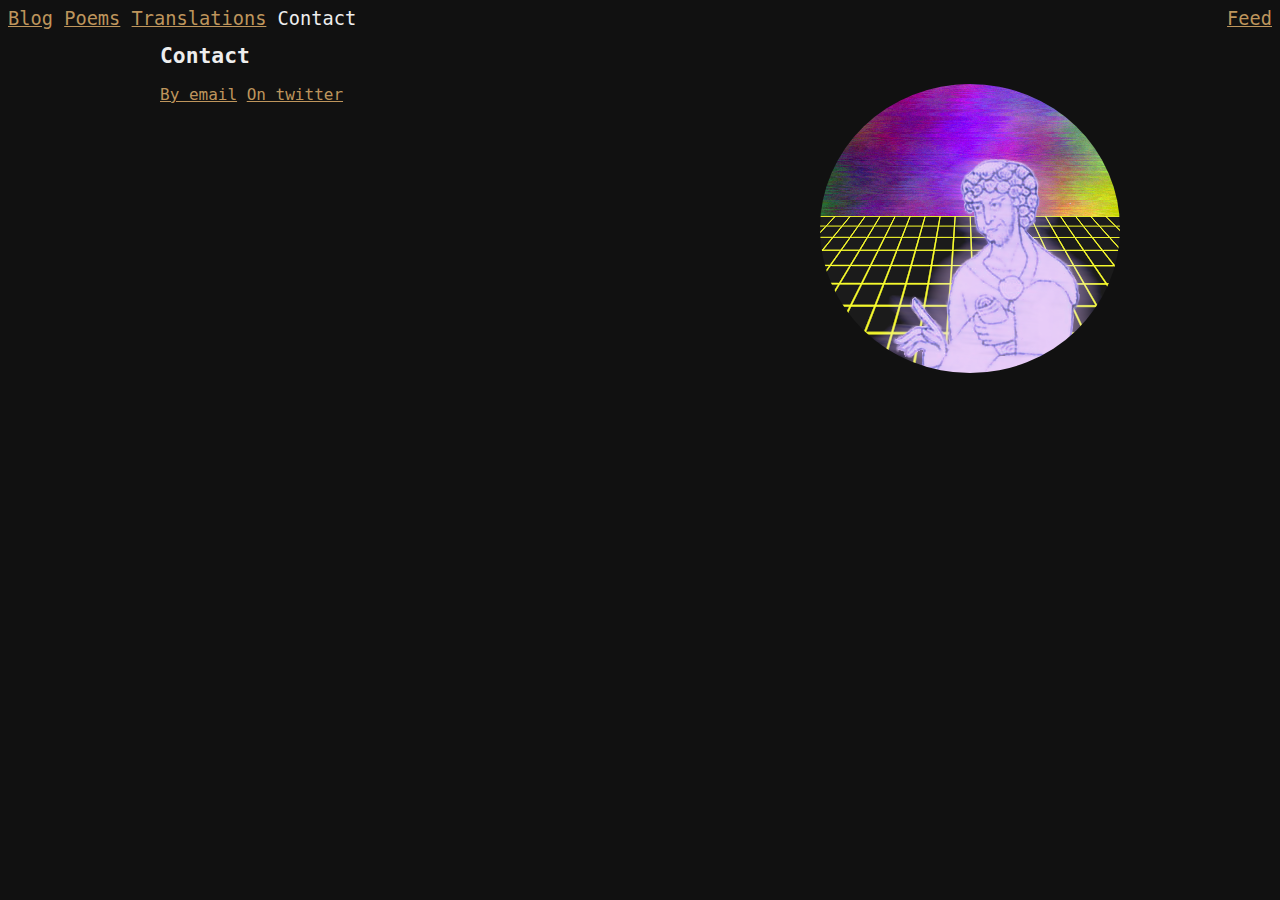
==== contact.html @ 59040940 "20200605" ====
<!DOCTYPE html>
<meta charset="utf-8">

<link rel="stylesheet" type="text/css" href="style.css"/>

<nav>
    <a href="index.html">Blog</a>
    <a href="poems.html">Poems</a>
    <a href="translations.html">Translations</a>
    <span>Contact</span>

    <a style="float: right" href="feed.atom">Feed</a>
</nav>

<article>
<h1>Contact</h1>

<p>
<a href="mailto:philoponus-bindle@protonmail.com">By email</a>
<a href="https://twitter.com/PhiloponusB">On twitter</a>
<img style="float: right" class="contact-card" src="image/headshot.png">
</p>

</article>
---- style.css ----
html {
    background-color: #111;
    color: #eee;
    font-family: Monospace;
    line-height: 175%;
}

nav {
    font-size: 14pt;
}

article {
    font-size: 12pt;
    max-width: 720pt;
    padding: 0 10%;
    margin: 0 auto;
}

/* Paragraphs of main content */
article p {
    text-align: justify;
}

article .quote {
    padding: 2% 5%;
    font-style: italic;
}

article .quote-name {
    text-align: right;
    padding-right: 5%;
    font-variant: small-caps;
    font-size: 12pt;
    font-style: normal;
}

h1 {
    font-size: 16pt;
}

h2 {
    font-size: 14pt;
}

footer {
}

a {
  color: #be955c;
}

a:visited {
  color: #9a4f50;
}

img.main {
  width: 90%;
  margin: auto;
  display: block;
}

img.right {
  max-width: 50%;
  float: right;
}

img.contact-card {
  border-radius: 50%;
}

.author {
    text-align: right;
    padding-right: 5%;
    font-variant: small-caps;
    font-size: 12pt;
}

.date {
    text-align: right;
    padding-right: 5%;
    font-size: 10pt;
}
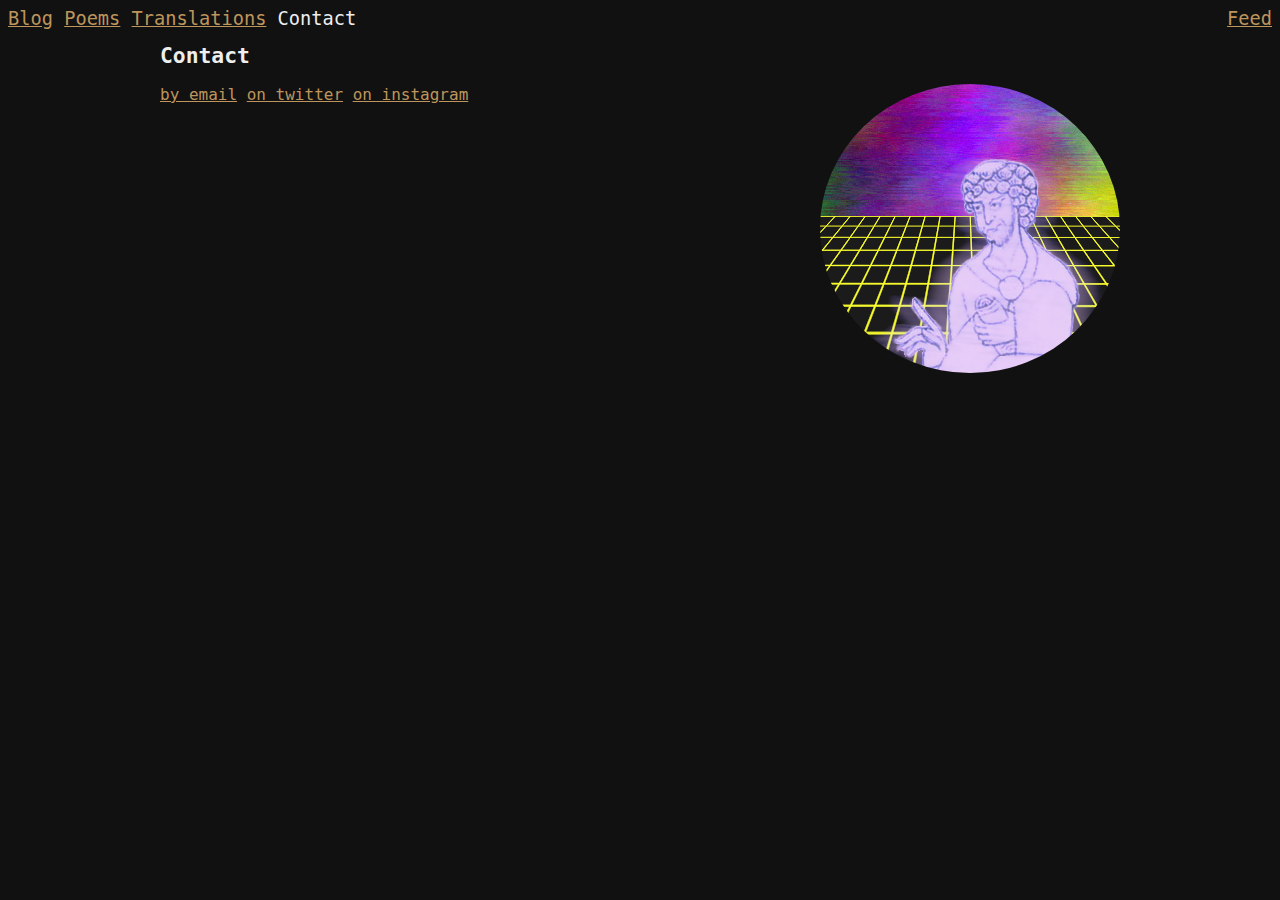
==== commit 096d37d8: "20200610" ====
--- a/contact.html
+++ b/contact.html
@@ -16,8 +16,9 @@
 <h1>Contact</h1>
 
 <p>
-<a href="mailto:philoponus-bindle@protonmail.com">By email</a>
-<a href="https://twitter.com/PhiloponusB">On twitter</a>
+<a href="mailto:philoponus-bindle@protonmail.com">by email</a>
+<a href="https://twitter.com/PhiloponusB">on twitter</a>
+<a href="https://www.instagram.com/philoponusb/">on instagram</a>
 <img style="float: right" class="contact-card" src="image/headshot.png">
 </p>
 
--- a/style.css
+++ b/style.css
@@ -24,6 +24,10 @@
 article .quote {
     padding: 2% 5%;
     font-style: italic;
+}
+
+article .quote em {
+    font-style: normal;
 }
 
 article .quote-name {
@@ -62,6 +66,7 @@
 img.right {
   max-width: 50%;
   float: right;
+  padding: .5em;
 }
 
 img.contact-card {
